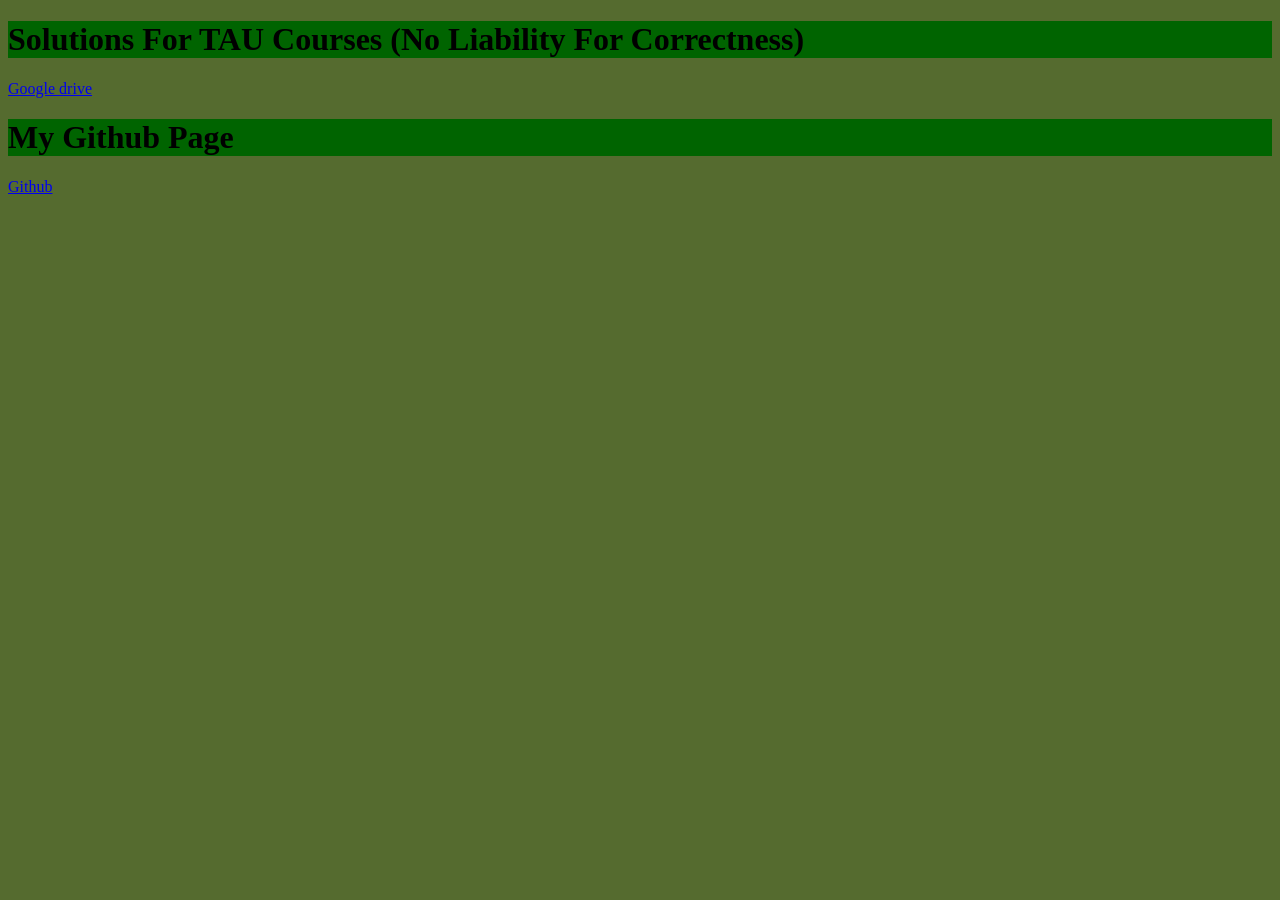
==== index.html @ 05673554 "created basic page layout" ====
<!DOCTYPE html>
<html lang = "en">
    <head>
        <title>My Page</title>
        
    </head>

    <body style="background-color:darkolivegreen;">
        <h1 style="background-color:darkgreen;">Solutions For TAU Courses (No Liability For Correctness)</h1>
        <a href="https://drive.google.com/drive/folders/1DNGox9jv0LTK2_VETH5hrgmLnrUMYe8k">Google drive</a> <br> 
        <h1 style="background-color:darkgreen;">My Github Page</h1>
        <a href="https://github.com/amitbahar">Github</a>
    </body>
</html>
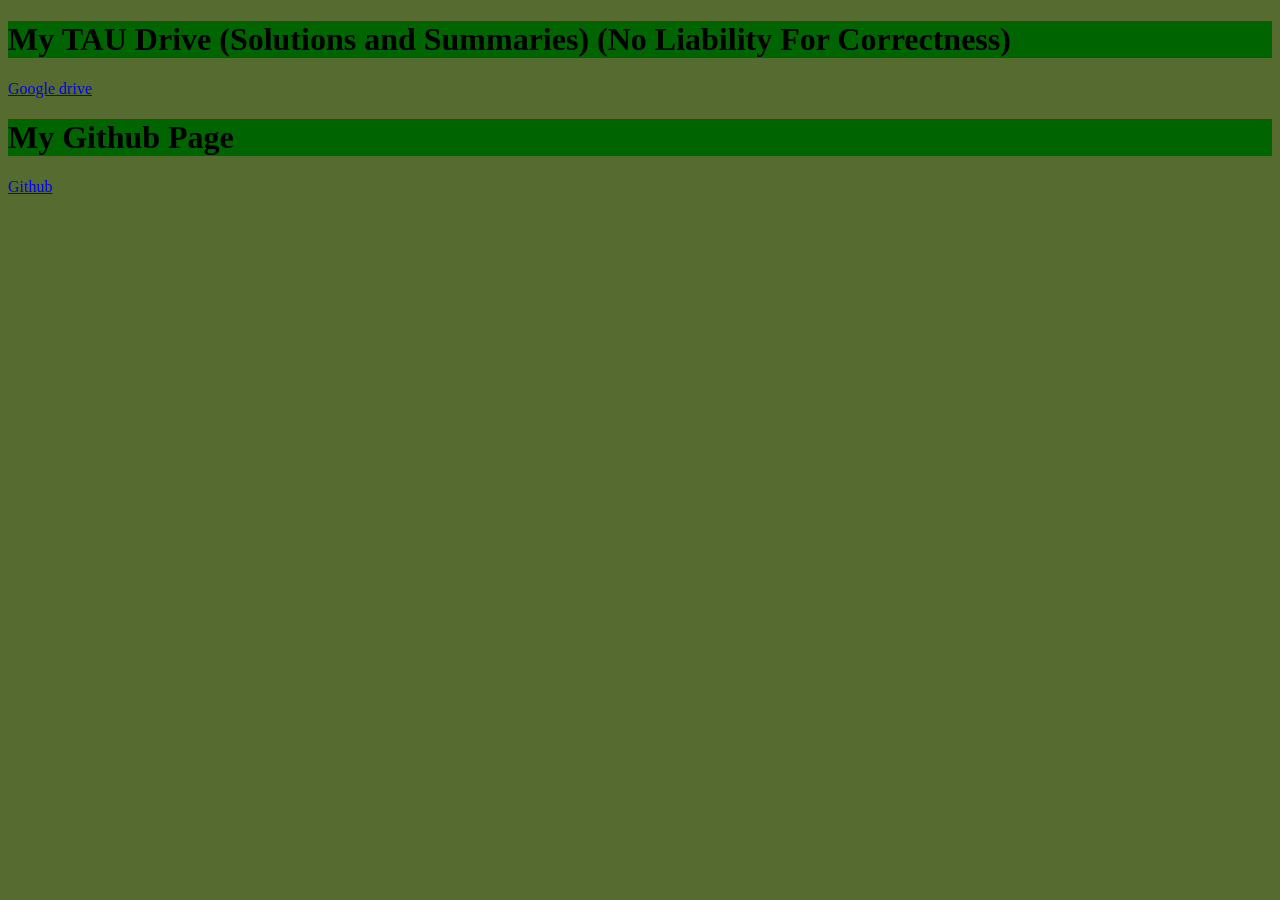
==== commit 93427911: "Update index.html" ====
--- a/index.html
+++ b/index.html
@@ -6,7 +6,7 @@
     </head>
 
     <body style="background-color:darkolivegreen;">
-        <h1 style="background-color:darkgreen;">Solutions For TAU Courses (No Liability For Correctness)</h1>
+        <h1 style="background-color:darkgreen;">My TAU Drive (Solutions and Summaries) (No Liability For Correctness)</h1>
         <a href="https://drive.google.com/drive/folders/1DNGox9jv0LTK2_VETH5hrgmLnrUMYe8k">Google drive</a> <br> 
         <h1 style="background-color:darkgreen;">My Github Page</h1>
         <a href="https://github.com/amitbahar">Github</a>
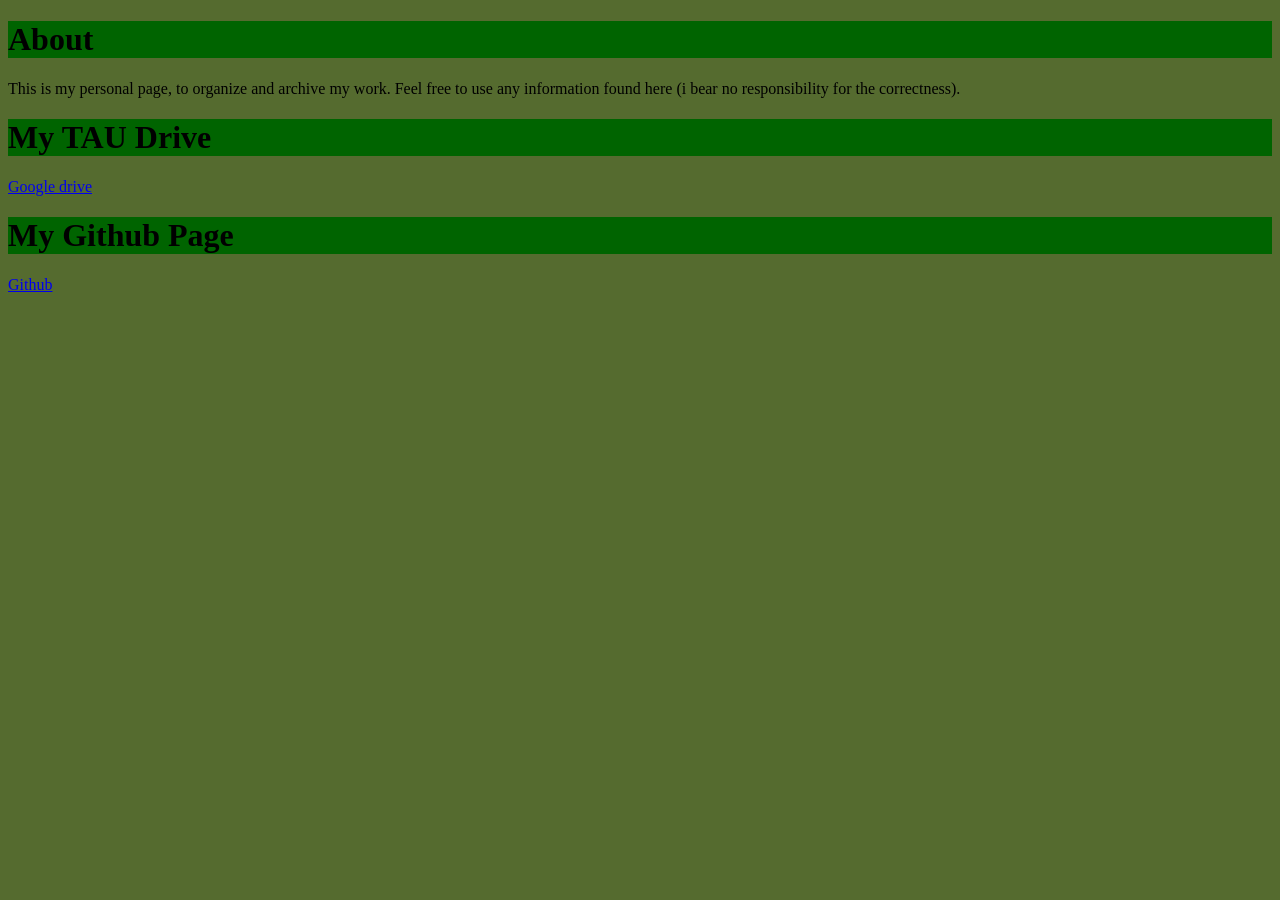
==== commit 8286d1a6: "added about section" ====
--- a/index.html
+++ b/index.html
@@ -2,11 +2,12 @@
 <html lang = "en">
     <head>
         <title>My Page</title>
-        
     </head>
 
     <body style="background-color:darkolivegreen;">
-        <h1 style="background-color:darkgreen;">My TAU Drive (Solutions and Summaries) (No Liability For Correctness)</h1>
+        <h1 style="background-color:darkgreen;">About</h1>
+        <p>This is my personal page, to organize and archive my work. Feel free to use any information found here (i bear no responsibility for the correctness).   </p>
+        <h1 style="background-color:darkgreen;">My TAU Drive </h1>
         <a href="https://drive.google.com/drive/folders/1DNGox9jv0LTK2_VETH5hrgmLnrUMYe8k">Google drive</a> <br> 
         <h1 style="background-color:darkgreen;">My Github Page</h1>
         <a href="https://github.com/amitbahar">Github</a>
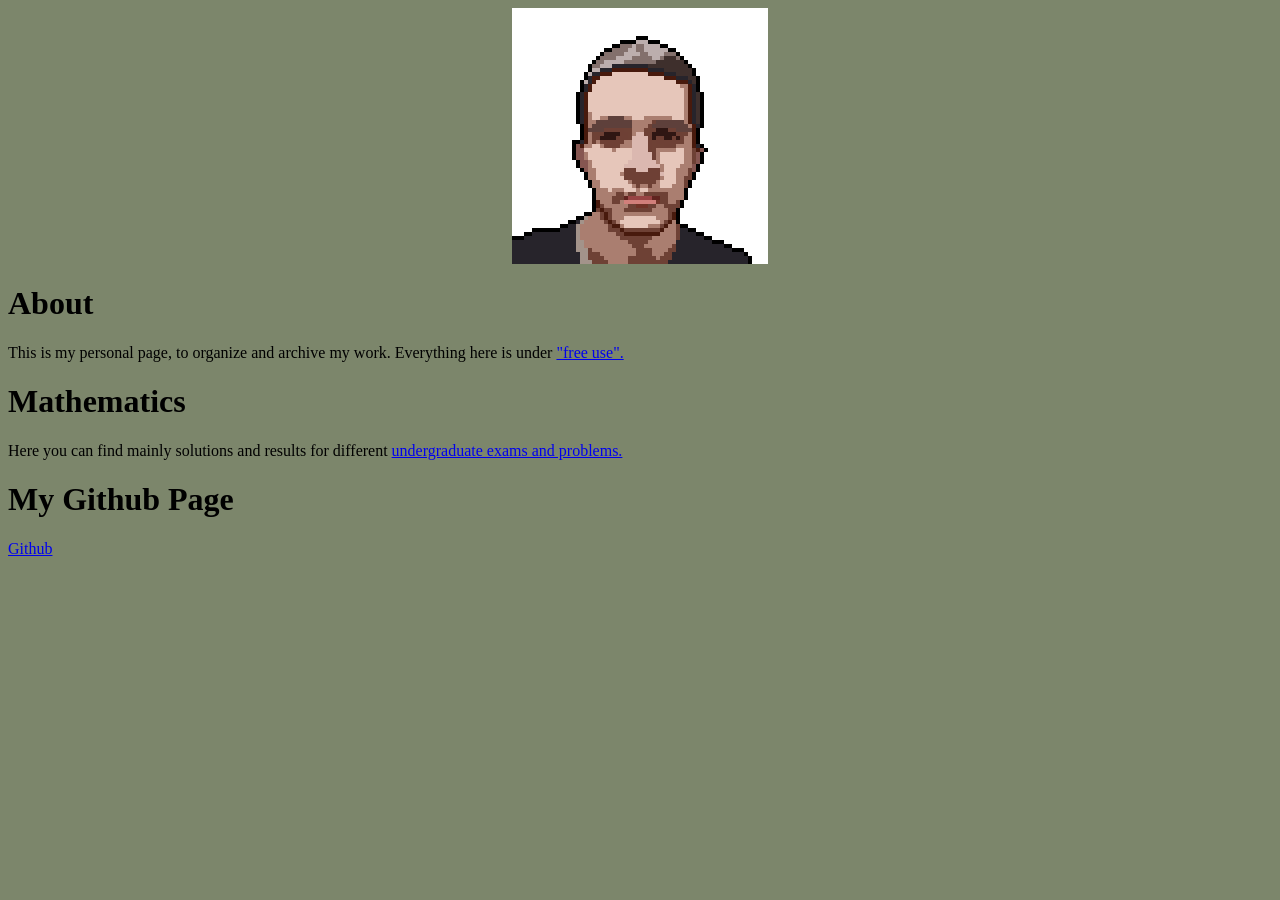
==== commit b5f4fcf8: "modified the site a bit" ====
--- a/index.html
+++ b/index.html
@@ -1,15 +1,18 @@
 <!DOCTYPE html>
 <html lang = "en">
     <head>
-        <title>My Page</title>
+        <title>My Personal Archive Site</title>
     </head>
 
-    <body style="background-color:darkolivegreen;">
-        <h1 style="background-color:darkgreen;">About</h1>
-        <p>This is my personal page, to organize and archive my work. Feel free to use any information found here (i bear no responsibility for the correctness).   </p>
-        <h1 style="background-color:darkgreen;">My TAU Drive </h1>
-        <a href="https://drive.google.com/drive/folders/1DNGox9jv0LTK2_VETH5hrgmLnrUMYe8k">Google drive</a> <br> 
-        <h1 style="background-color:darkgreen;">My Github Page</h1>
+    <body style="background-color:rgb(124, 134, 107);">
+        <div style="text-align: center;">
+            <img src="icon.png" alt="Centered Image" align="middle">
+        </div>
+        <h1>About</h1>
+        <p>This is my personal page, to organize and archive my work. Everything here is under <a href="https://en.wikipedia.org/wiki/Free_content">"free use".</a></p>
+        <h1>Mathematics </h1>
+        Here you can find mainly solutions and results for different <a href="mathematics.html">undergraduate exams and problems.</a><br> 
+        <h1>My Github Page</h1>
         <a href="https://github.com/amitbahar">Github</a>
     </body>
 </html>
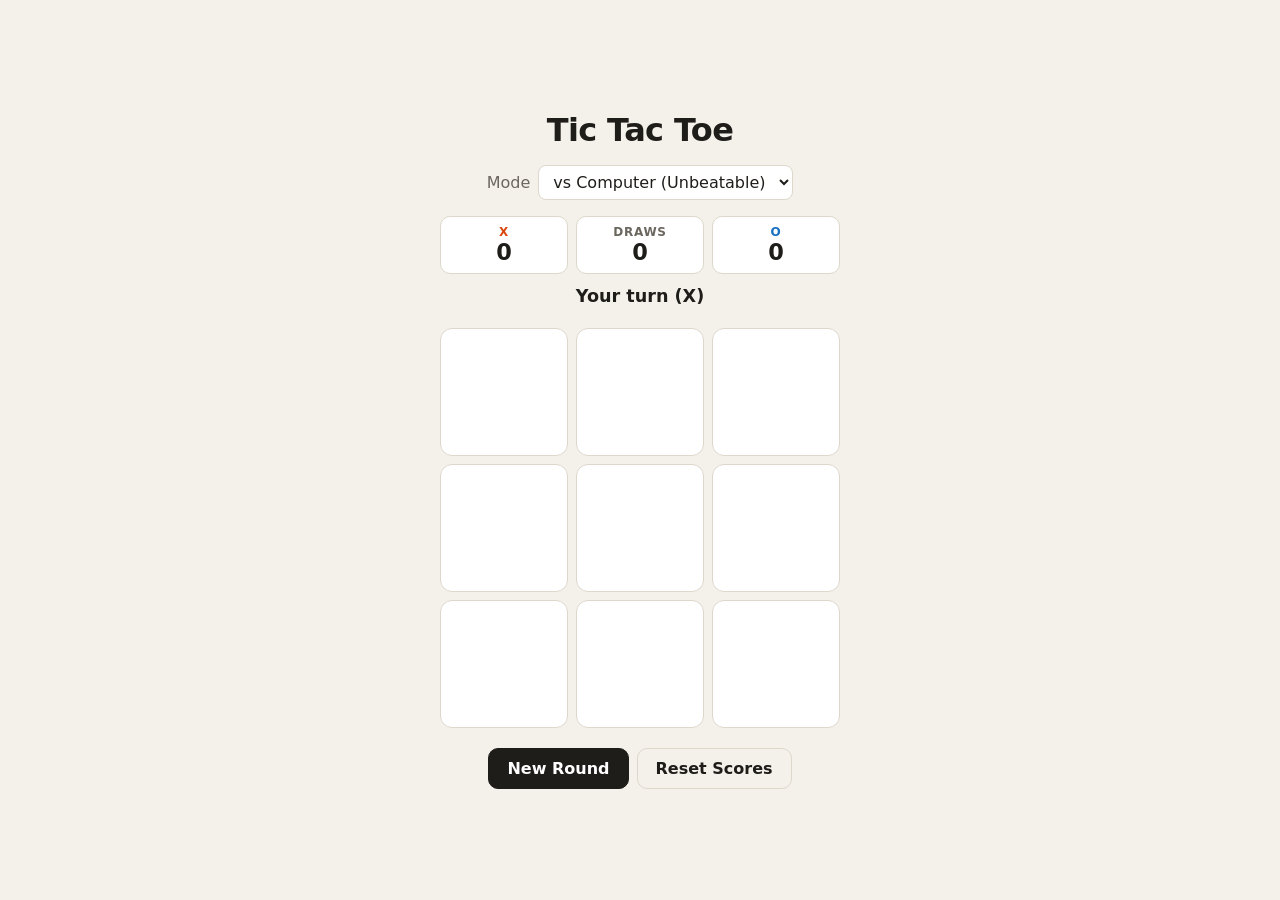
==== commit b835f02a: "Add interactive Tic Tac Toe game Co-Authored-By: Claude Opus 5.5 <noreply@anthropic.com>" ====
--- a/index.html
+++ b/index.html
@@ -1,18 +1,40 @@
 <!DOCTYPE html>
-<html lang = "en">
-    <head>
-        <title>My Personal Archive Site</title>
-    </head>
+<html lang="en">
+<head>
+  <meta charset="UTF-8">
+  <meta name="viewport" content="width=device-width, initial-scale=1.0">
+  <title>Tic Tac Toe</title>
+  <link rel="stylesheet" href="style.css">
+</head>
+<body>
+  <main class="app">
+    <h1>Tic Tac Toe</h1>
 
-    <body style="background-color:rgb(124, 134, 107);">
-        <div style="text-align: center;">
-            <img src="icon.png" alt="Centered Image" align="middle">
-        </div>
-        <h1>About</h1>
-        <p>This is my personal page, to organize and archive my work. Everything here is under <a href="https://en.wikipedia.org/wiki/Free_content">"free use".</a></p>
-        <h1>Mathematics </h1>
-        Here you can find mainly solutions and results for different <a href="mathematics.html">undergraduate exams and problems.</a><br> 
-        <h1>My Github Page</h1>
-        <a href="https://github.com/amitbahar">Github</a>
-    </body>
+    <div class="controls">
+      <label for="mode">Mode</label>
+      <select id="mode">
+        <option value="pvp">2 Players</option>
+        <option value="easy">vs Computer (Easy)</option>
+        <option value="hard" selected>vs Computer (Unbeatable)</option>
+      </select>
+    </div>
+
+    <div class="scoreboard">
+      <div class="score x"><span class="label">X</span><span id="score-x">0</span></div>
+      <div class="score draw"><span class="label">Draws</span><span id="score-draw">0</span></div>
+      <div class="score o"><span class="label">O</span><span id="score-o">0</span></div>
+    </div>
+
+    <p id="status" class="status" aria-live="polite"></p>
+
+    <div id="board" class="board" role="grid" aria-label="Tic Tac Toe board"></div>
+
+    <div class="actions">
+      <button id="restart">New Round</button>
+      <button id="reset-scores" class="secondary">Reset Scores</button>
+    </div>
+  </main>
+
+  <script src="script.js"></script>
+</body>
 </html>
--- a/style.css
+++ b/style.css
@@ -0,0 +1,169 @@
+:root {
+  --bg: #f4f1ea;
+  --surface: #ffffff;
+  --text: #1f1d1a;
+  --muted: #6b665e;
+  --border: #ddd7cc;
+  --x: #d9480f;
+  --o: #1971c2;
+  --win: #fff3bf;
+  --accent: #1f1d1a;
+  --accent-text: #ffffff;
+}
+
+@media (prefers-color-scheme: dark) {
+  :root {
+    --bg: #161514;
+    --surface: #222120;
+    --text: #f1eee8;
+    --muted: #a39e95;
+    --border: #3a3835;
+    --x: #ff8a50;
+    --o: #6cb4ff;
+    --win: #4a4220;
+    --accent: #f1eee8;
+    --accent-text: #161514;
+  }
+}
+
+* { box-sizing: border-box; }
+
+body {
+  margin: 0;
+  min-height: 100vh;
+  display: flex;
+  align-items: center;
+  justify-content: center;
+  background: var(--bg);
+  color: var(--text);
+  font-family: system-ui, -apple-system, "Segoe UI", Roboto, sans-serif;
+  padding: 16px;
+}
+
+.app {
+  width: 100%;
+  max-width: 400px;
+  text-align: center;
+}
+
+h1 {
+  margin: 0 0 16px;
+  font-size: 2rem;
+  letter-spacing: -0.02em;
+}
+
+.controls {
+  display: flex;
+  gap: 8px;
+  align-items: center;
+  justify-content: center;
+  margin-bottom: 16px;
+  color: var(--muted);
+}
+
+select {
+  font: inherit;
+  padding: 6px 10px;
+  border-radius: 8px;
+  border: 1px solid var(--border);
+  background: var(--surface);
+  color: var(--text);
+}
+
+.scoreboard {
+  display: grid;
+  grid-template-columns: repeat(3, 1fr);
+  gap: 8px;
+  margin-bottom: 12px;
+}
+
+.score {
+  background: var(--surface);
+  border: 1px solid var(--border);
+  border-radius: 10px;
+  padding: 8px;
+  display: flex;
+  flex-direction: column;
+  font-size: 1.4rem;
+  font-weight: 700;
+  font-variant-numeric: tabular-nums;
+}
+
+.score .label {
+  font-size: 0.75rem;
+  font-weight: 600;
+  color: var(--muted);
+  text-transform: uppercase;
+  letter-spacing: 0.06em;
+}
+
+.score.x .label { color: var(--x); }
+.score.o .label { color: var(--o); }
+
+.status {
+  min-height: 1.5em;
+  font-size: 1.1rem;
+  font-weight: 600;
+  margin: 8px 0 16px;
+}
+
+.board {
+  display: grid;
+  grid-template-columns: repeat(3, 1fr);
+  gap: 8px;
+  aspect-ratio: 1;
+  margin-bottom: 20px;
+}
+
+.cell {
+  background: var(--surface);
+  border: 1px solid var(--border);
+  border-radius: 12px;
+  font-size: clamp(2.5rem, 14vw, 4rem);
+  font-weight: 800;
+  color: var(--text);
+  cursor: pointer;
+  display: flex;
+  align-items: center;
+  justify-content: center;
+  transition: background 0.15s, transform 0.1s;
+}
+
+.cell:hover:not(:disabled) { background: var(--bg); }
+.cell:focus-visible { outline: 3px solid var(--o); outline-offset: 2px; }
+.cell:disabled { cursor: default; }
+.cell.x { color: var(--x); }
+.cell.o { color: var(--o); }
+.cell.win { background: var(--win); }
+
+.cell.x span, .cell.o span { animation: pop 0.2s ease-out; }
+
+@keyframes pop {
+  from { transform: scale(0.4); opacity: 0; }
+  to   { transform: scale(1);   opacity: 1; }
+}
+
+.actions {
+  display: flex;
+  gap: 8px;
+  justify-content: center;
+}
+
+button {
+  font: inherit;
+  font-weight: 600;
+  padding: 10px 18px;
+  border-radius: 10px;
+  border: 1px solid var(--accent);
+  background: var(--accent);
+  color: var(--accent-text);
+  cursor: pointer;
+}
+
+button.secondary {
+  background: transparent;
+  color: var(--text);
+  border-color: var(--border);
+}
+
+.actions button:hover { opacity: 0.85; }
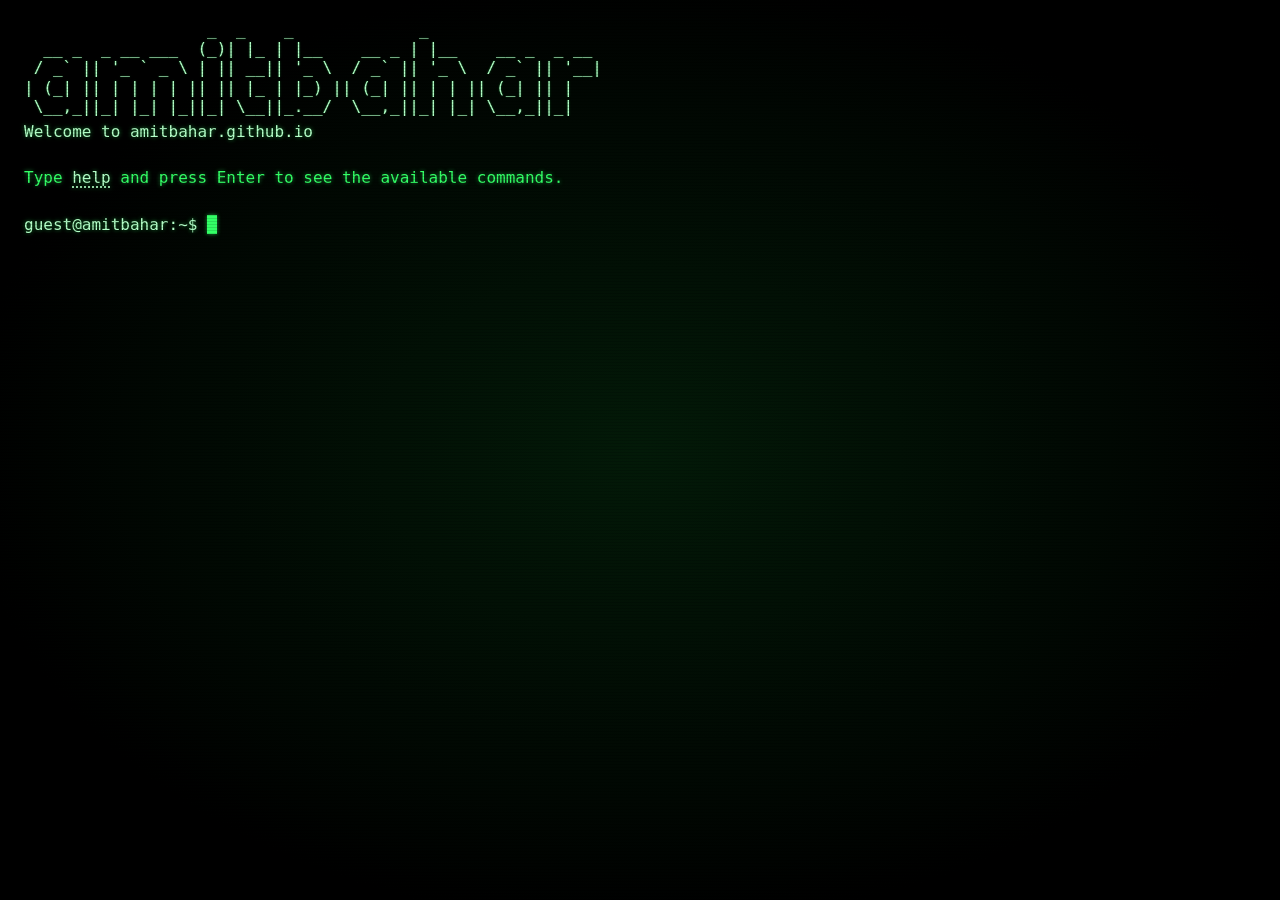
==== commit 90adcb57: "Turn homepage into a retro terminal with snake and tic tac toe Commands are registered via Terminal." ====
--- a/index.html
+++ b/index.html
@@ -2,39 +2,37 @@
 <html lang="en">
 <head>
   <meta charset="UTF-8">
-  <meta name="viewport" content="width=device-width, initial-scale=1.0">
-  <title>Tic Tac Toe</title>
-  <link rel="stylesheet" href="style.css">
+  <meta name="viewport" content="width=device-width, initial-scale=1.0, viewport-fit=cover">
+  <meta name="description" content="Amit Bahar's homepage: a retro terminal with games.">
+  <title>amitbahar — terminal</title>
+  <link rel="stylesheet" href="css/terminal.css">
+  <!-- Game styles: each game lives in its own folder under games/ -->
+  <link rel="stylesheet" href="games/tictactoe/tictactoe.css">
+  <link rel="stylesheet" href="games/snake/snake.css">
 </head>
 <body>
-  <main class="app">
-    <h1>Tic Tac Toe</h1>
+  <div class="crt">
+    <div id="screen" class="screen">
+      <div id="output" class="output"><pre class="banner" aria-label="amitbahar">                   _  _    _             _
+  __ _  _ __ ___  (_)| |_ | |__    __ _ | |__    __ _  _ __
+ / _` || &#x27;_ ` _ \ | || __|| &#x27;_ \  / _` || &#x27;_ \  / _` || &#x27;__|
+| (_| || | | | | || || |_ | |_) || (_| || | | || (_| || |
+ \__,_||_| |_| |_||_| \__||_.__/  \__,_||_| |_| \__,_||_|</pre></div>
+      <div id="input-line" class="input-line">
+        <span class="prompt">guest@amitbahar:~$</span>
+        <span class="typed" aria-hidden="true"><span id="typed-before"></span><span id="cursor" class="cursor"> </span><span id="typed-after"></span></span>
+        <input id="input" class="input" type="text" autocomplete="off" autocapitalize="off" autocorrect="off" spellcheck="false" aria-label="Terminal command">
+      </div>
+    </div>
+  </div>
+  <noscript><p class="noscript">This terminal needs JavaScript to run.</p></noscript>
 
-    <div class="controls">
-      <label for="mode">Mode</label>
-      <select id="mode">
-        <option value="pvp">2 Players</option>
-        <option value="easy">vs Computer (Easy)</option>
-        <option value="hard" selected>vs Computer (Unbeatable)</option>
-      </select>
-    </div>
+  <!-- Terminal core -->
+  <script src="js/terminal.js"></script>
 
-    <div class="scoreboard">
-      <div class="score x"><span class="label">X</span><span id="score-x">0</span></div>
-      <div class="score draw"><span class="label">Draws</span><span id="score-draw">0</span></div>
-      <div class="score o"><span class="label">O</span><span id="score-o">0</span></div>
-    </div>
-
-    <p id="status" class="status" aria-live="polite"></p>
-
-    <div id="board" class="board" role="grid" aria-label="Tic Tac Toe board"></div>
-
-    <div class="actions">
-      <button id="restart">New Round</button>
-      <button id="reset-scores" class="secondary">Reset Scores</button>
-    </div>
-  </main>
-
-  <script src="script.js"></script>
+  <!-- Commands: to add a new one, add its script here (see README.md) -->
+  <script src="games/tictactoe/tictactoe.js"></script>
+  <script src="games/snake/snake.js"></script>
+  <script src="js/commands/help.js"></script>
 </body>
 </html>
--- a/css/terminal.css
+++ b/css/terminal.css
@@ -0,0 +1,201 @@
+/* Classic green phosphor terminal. */
+:root {
+  --bg: #000;
+  --fg: #33ff66;
+  --fg-bright: #b4ffc8;
+  --fg-dim: #1f9940;
+  --fg-faint: #0f4d20;
+  --amber: #ffb000;
+  --error: #ff5f56;
+  --glow: 0 0 4px rgba(51, 255, 102, 0.55);
+  --font: "DejaVu Sans Mono", "Courier New", Courier, ui-monospace, Menlo, Consolas, monospace;
+}
+
+* { box-sizing: border-box; }
+
+html, body {
+  margin: 0;
+  height: 100%;
+  background: var(--bg);
+}
+
+body {
+  color: var(--fg);
+  font-family: var(--font);
+  font-size: 16px;
+  line-height: 1.45;
+  text-shadow: var(--glow);
+}
+
+/* Full-screen CRT with scanlines and a soft vignette. */
+.crt {
+  position: relative;
+  height: 100vh;
+  height: 100dvh;
+  background: radial-gradient(ellipse at center, #031a08 0%, #000 75%);
+  overflow: hidden;
+}
+
+.crt::after {
+  content: "";
+  position: absolute;
+  inset: 0;
+  pointer-events: none;
+  background: repeating-linear-gradient(
+    to bottom,
+    rgba(0, 0, 0, 0) 0,
+    rgba(0, 0, 0, 0) 2px,
+    rgba(0, 0, 0, 0.25) 3px
+  );
+}
+
+.screen {
+  height: 100%;
+  overflow-y: auto;
+  padding: 20px 24px 40px;
+  scrollbar-width: thin;
+  scrollbar-color: var(--fg-dim) transparent;
+}
+
+.line {
+  white-space: pre-wrap;
+  word-break: break-word;
+  min-height: 1.45em;
+}
+
+.muted { color: var(--fg-dim); }
+.bright { color: var(--fg-bright); }
+.error { color: var(--error); text-shadow: 0 0 4px rgba(255, 95, 86, 0.5); }
+.amber { color: var(--amber); text-shadow: 0 0 4px rgba(255, 176, 0, 0.5); }
+
+.banner {
+  margin: 0 0 4px;
+  font: inherit;
+  line-height: 1.2;
+  color: var(--fg-bright);
+  text-shadow: 0 0 2px rgba(51, 255, 102, 0.4);
+  white-space: pre;
+  overflow: hidden;
+}
+
+/* Prompt + input. The real <input> is invisible; we draw the text and a block cursor. */
+.input-line {
+  position: relative;
+  display: flex;
+  flex-wrap: wrap;
+  white-space: pre-wrap;
+  word-break: break-all;
+  cursor: text;
+}
+
+.input-line[hidden] { display: none; }
+
+.prompt { color: var(--fg-bright); margin-right: 1ch; white-space: pre; }
+
+.typed { flex: 1; min-width: 0; }
+
+.cursor {
+  background: var(--fg);
+  color: var(--bg);
+  text-shadow: none;
+  box-shadow: var(--glow);
+  animation: blink 1.06s steps(1) infinite;
+}
+
+.input-line:not(.focused) .cursor {
+  background: transparent;
+  color: inherit;
+  outline: 1px solid var(--fg);
+  outline-offset: -1px;
+  animation: none;
+}
+
+@keyframes blink { 50% { background: transparent; color: inherit; box-shadow: none; } }
+
+.input {
+  position: absolute;
+  inset: 0;
+  width: 100%;
+  opacity: 0;
+  border: 0;
+  padding: 0;
+  font: inherit;
+  font-size: 16px; /* prevents iOS zoom on focus */
+  background: transparent;
+  color: transparent;
+  caret-color: transparent;
+}
+
+/* Buttons rendered as terminal text. */
+.term-btn {
+  font: inherit;
+  color: var(--fg);
+  text-shadow: inherit;
+  background: transparent;
+  border: 1px solid var(--fg-dim);
+  border-radius: 0;
+  padding: 1px 8px;
+  cursor: pointer;
+}
+
+.term-btn:hover { background: var(--fg); color: var(--bg); text-shadow: none; }
+
+.cmd-link {
+  font: inherit;
+  color: var(--fg-bright);
+  text-shadow: inherit;
+  background: none;
+  border: 0;
+  padding: 0;
+  text-decoration: underline dotted;
+  text-underline-offset: 3px;
+  cursor: pointer;
+}
+
+.cmd-link:hover { background: var(--fg); color: var(--bg); text-shadow: none; }
+
+.help-table {
+  display: grid;
+  grid-template-columns: max-content 1fr;
+  gap: 2px 3ch;
+  margin: 4px 0 4px 2ch;
+}
+
+/* Interactive apps (games). */
+.app {
+  margin: 6px 0 12px;
+  padding: 12px 14px;
+  border: 1px dashed var(--fg-dim);
+  max-width: 560px;
+}
+
+.app.app-done { opacity: 0.5; }
+
+.app-title {
+  color: var(--fg-bright);
+  letter-spacing: 0.3em;
+  margin-bottom: 8px;
+}
+
+.app-actions {
+  display: flex;
+  flex-wrap: wrap;
+  gap: 8px;
+  margin: 10px 0 6px;
+}
+
+.menu-row { margin: 4px 0; }
+
+.hint { font-size: 0.85em; }
+
+.noscript { color: var(--fg); padding: 24px; }
+
+@media (max-width: 600px) {
+  body { font-size: 14px; }
+  .screen { padding: 12px 12px 32px; }
+  .banner { font-size: 9px; }
+}
+
+@media (prefers-reduced-motion: reduce) {
+  .cursor { animation: none; }
+}
--- a/games/tictactoe/tictactoe.css
+++ b/games/tictactoe/tictactoe.css
@@ -0,0 +1,32 @@
+.ttt-board {
+  display: grid;
+  grid-template-columns: repeat(3, 64px);
+  grid-auto-rows: 64px;
+  gap: 4px;
+  margin: 10px 0;
+}
+
+.ttt-cell {
+  padding: 0;
+  font-size: 30px;
+  font-weight: 700;
+}
+
+.ttt-cell.empty {
+  font-size: 13px;
+  color: var(--fg-faint);
+  text-shadow: none;
+}
+
+.ttt-cell.o { color: var(--amber); text-shadow: 0 0 6px rgba(255, 176, 0, 0.6); }
+.ttt-cell.x { color: var(--fg-bright); text-shadow: 0 0 6px rgba(51, 255, 102, 0.8); }
+
+.ttt-cell.win {
+  background: var(--fg);
+  color: var(--bg);
+  text-shadow: none;
+}
+
+.ttt-cell.cursor { outline: 2px solid var(--fg-bright); outline-offset: -4px; }
+
+.ttt-status { min-height: 1.45em; }
--- a/games/snake/snake.css
+++ b/games/snake/snake.css
@@ -0,0 +1,53 @@
+.snake-board {
+  display: grid;
+  grid-template-columns: repeat(var(--cols), 1fr);
+  width: min(100%, 480px);
+  margin: 8px 0;
+  border: 1px solid var(--fg);
+  box-shadow: var(--glow), inset 0 0 12px rgba(51, 255, 102, 0.15);
+  touch-action: none;
+  user-select: none;
+}
+
+.snake-cell { min-width: 0; }
+
+.snake-cell.body {
+  background: var(--fg-dim);
+  box-shadow: inset 0 0 0 1px var(--bg);
+}
+
+.snake-cell.head {
+  background: var(--fg-bright);
+  box-shadow: inset 0 0 0 1px var(--bg), 0 0 6px var(--fg);
+}
+
+.snake-cell.food {
+  background: var(--amber);
+  border-radius: 50%;
+  transform: scale(0.7);
+  box-shadow: 0 0 8px var(--amber);
+}
+
+.snake-board.crashed { border-color: var(--error); }
+.snake-board.crashed .head { background: var(--error); box-shadow: 0 0 8px var(--error); }
+
+.snake-status { min-height: 1.45em; }
+
+/* Touch arrows: only on devices without a fine pointer. */
+.snake-pad {
+  display: none;
+  grid-template-columns: repeat(3, 56px);
+  grid-template-rows: repeat(2, 48px);
+  gap: 6px;
+  margin: 10px 0;
+}
+
+.snake-pad .term-btn { font-size: 20px; padding: 0; touch-action: none; }
+.snake-pad .pad-up { grid-column: 2; grid-row: 1; }
+.snake-pad .pad-left { grid-column: 1; grid-row: 2; }
+.snake-pad .pad-down { grid-column: 2; grid-row: 2; }
+.snake-pad .pad-right { grid-column: 3; grid-row: 2; }
+
+@media (pointer: coarse) {
+  .snake-pad { display: grid; }
+}
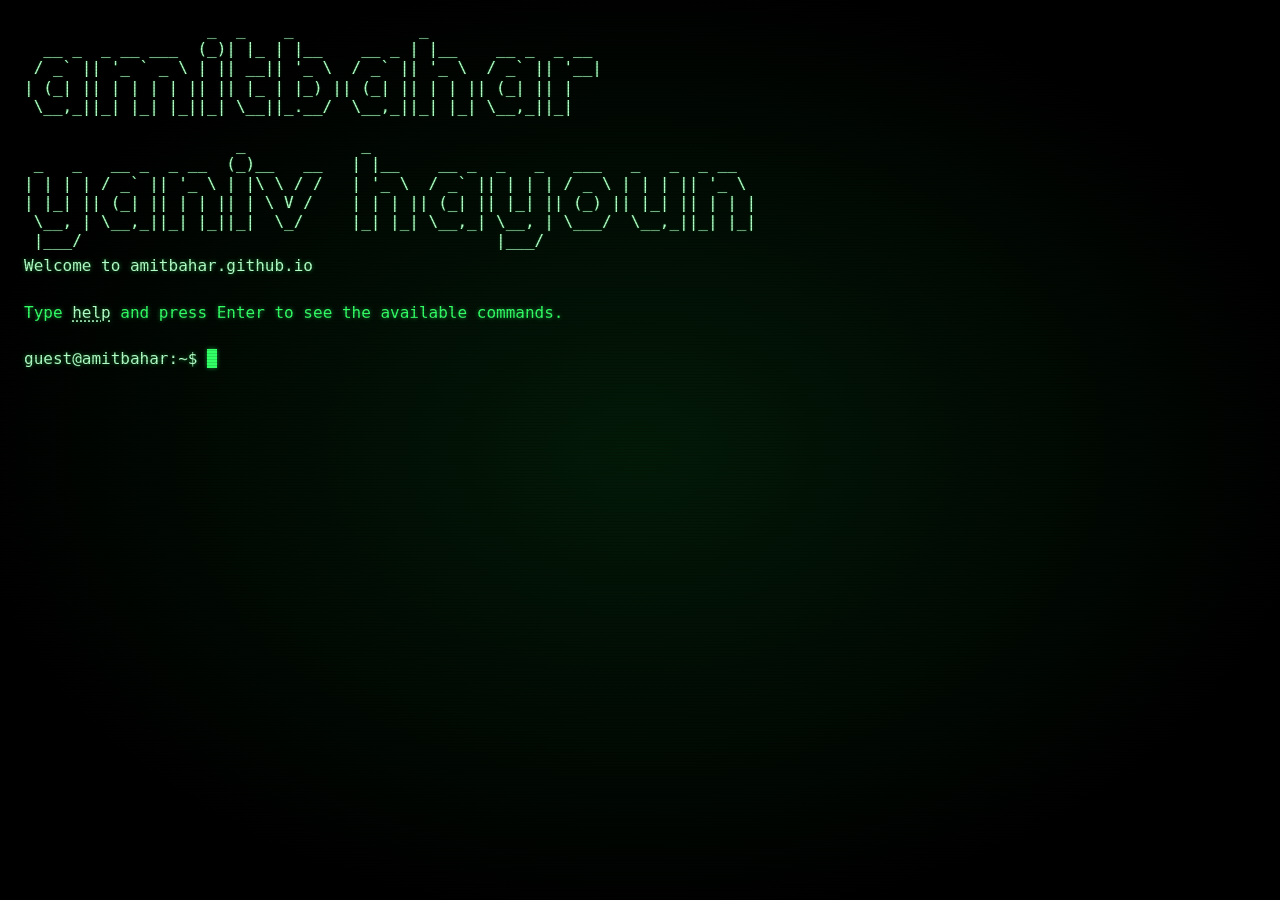
==== commit 224665a9: "Add 2048, hangman and guess games; add Yaniv Hayoun to the title Co-Authored-By: Claude Opus 5.5 <no" ====
--- a/index.html
+++ b/index.html
@@ -3,21 +3,31 @@
 <head>
   <meta charset="UTF-8">
   <meta name="viewport" content="width=device-width, initial-scale=1.0, viewport-fit=cover">
-  <meta name="description" content="Amit Bahar's homepage: a retro terminal with games.">
-  <title>amitbahar — terminal</title>
+  <meta name="description" content="Amit Bahar &amp; Yaniv Hayoun: a retro terminal with games.">
+  <title>Amit Bahar &amp; Yaniv Hayoun — terminal</title>
   <link rel="stylesheet" href="css/terminal.css">
   <!-- Game styles: each game lives in its own folder under games/ -->
   <link rel="stylesheet" href="games/tictactoe/tictactoe.css">
   <link rel="stylesheet" href="games/snake/snake.css">
+  <link rel="stylesheet" href="games/2048/2048.css">
+  <link rel="stylesheet" href="games/hangman/hangman.css">
+  <link rel="stylesheet" href="games/guess/guess.css">
 </head>
 <body>
   <div class="crt">
     <div id="screen" class="screen">
-      <div id="output" class="output"><pre class="banner" aria-label="amitbahar">                   _  _    _             _
+      <div id="output" class="output"><pre class="banner" aria-label="amitbahar, Yaniv Hayoun">                   _  _    _             _
   __ _  _ __ ___  (_)| |_ | |__    __ _ | |__    __ _  _ __
  / _` || &#x27;_ ` _ \ | || __|| &#x27;_ \  / _` || &#x27;_ \  / _` || &#x27;__|
 | (_| || | | | | || || |_ | |_) || (_| || | | || (_| || |
- \__,_||_| |_| |_||_| \__||_.__/  \__,_||_| |_| \__,_||_|</pre></div>
+ \__,_||_| |_| |_||_| \__||_.__/  \__,_||_| |_| \__,_||_|
+
+                      _            _
+ _   _   __ _  _ __  (_)__   __   | |__    __ _  _   _   ___   _   _  _ __
+| | | | / _` || &#x27;_ \ | |\ \ / /   | &#x27;_ \  / _` || | | | / _ \ | | | || &#x27;_ \
+| |_| || (_| || | | || | \ V /    | | | || (_| || |_| || (_) || |_| || | | |
+ \__, | \__,_||_| |_||_|  \_/     |_| |_| \__,_| \__, | \___/  \__,_||_| |_|
+ |___/                                           |___/</pre></div>
       <div id="input-line" class="input-line">
         <span class="prompt">guest@amitbahar:~$</span>
         <span class="typed" aria-hidden="true"><span id="typed-before"></span><span id="cursor" class="cursor"> </span><span id="typed-after"></span></span>
@@ -33,6 +43,9 @@
   <!-- Commands: to add a new one, add its script here (see README.md) -->
   <script src="games/tictactoe/tictactoe.js"></script>
   <script src="games/snake/snake.js"></script>
+  <script src="games/2048/2048.js"></script>
+  <script src="games/hangman/hangman.js"></script>
+  <script src="games/guess/guess.js"></script>
   <script src="js/commands/help.js"></script>
 </body>
 </html>
--- a/css/terminal.css
+++ b/css/terminal.css
@@ -71,6 +71,7 @@
 .banner {
   margin: 0 0 4px;
   font: inherit;
+  font-size: min(1em, 2vw); /* 76 columns wide: shrink to fit phones */
   line-height: 1.2;
   color: var(--fg-bright);
   text-shadow: 0 0 2px rgba(51, 255, 102, 0.4);
@@ -193,7 +194,6 @@
 @media (max-width: 600px) {
   body { font-size: 14px; }
   .screen { padding: 12px 12px 32px; }
-  .banner { font-size: 9px; }
 }
 
 @media (prefers-reduced-motion: reduce) {
--- a/games/2048/2048.css
+++ b/games/2048/2048.css
@@ -0,0 +1,49 @@
+.g2048-board {
+  display: grid;
+  grid-template-columns: repeat(4, 1fr);
+  grid-template-rows: repeat(4, 1fr);
+  gap: 6px;
+  width: min(100%, 320px);
+  aspect-ratio: 1;
+  margin: 8px 0;
+  padding: 6px;
+  border: 1px solid var(--fg);
+  box-shadow: var(--glow), inset 0 0 12px rgba(51, 255, 102, 0.15);
+  touch-action: none;
+  user-select: none;
+}
+
+.g2048-board.over { border-color: var(--error); }
+
+.g2048-tile {
+  display: flex;
+  align-items: center;
+  justify-content: center;
+  min-width: 0;
+  border: 1px dashed var(--fg-faint);
+  font-size: 24px;
+  font-weight: 700;
+}
+
+/* tier = log2(value): 2 -> 1, 4 -> 2, ... 2048 -> 11 */
+.g2048-tile[data-tier="1"],
+.g2048-tile[data-tier="2"] { border: 1px solid var(--fg-dim); }
+.g2048-tile[data-tier="3"],
+.g2048-tile[data-tier="4"] { border: 1px solid var(--fg); background: rgba(51, 255, 102, 0.12); }
+.g2048-tile[data-tier="5"],
+.g2048-tile[data-tier="6"] { border: 1px solid var(--fg); background: rgba(51, 255, 102, 0.28); color: var(--fg-bright); }
+.g2048-tile[data-tier="7"],
+.g2048-tile[data-tier="8"],
+.g2048-tile[data-tier="9"] { border: 1px solid var(--fg-bright); background: var(--fg); color: var(--bg); text-shadow: none; box-shadow: var(--glow); }
+.g2048-tile[data-tier="10"],
+.g2048-tile[data-tier="11"],
+.g2048-tile[data-tier="12"] { border: 1px solid var(--amber); background: var(--amber); color: var(--bg); text-shadow: none; box-shadow: 0 0 10px var(--amber); }
+
+.g2048-tile[data-tier="7"],
+.g2048-tile[data-tier="8"],
+.g2048-tile[data-tier="9"] { font-size: 20px; }
+.g2048-tile[data-tier="10"],
+.g2048-tile[data-tier="11"],
+.g2048-tile[data-tier="12"] { font-size: 16px; }
+
+.g2048-status { min-height: 1.45em; }
--- a/games/hangman/hangman.css
+++ b/games/hangman/hangman.css
@@ -0,0 +1,42 @@
+.hangman-art {
+  margin: 4px 0 8px;
+  font: inherit;
+  line-height: 1.2;
+}
+
+.hangman-art.lost { color: var(--error); text-shadow: 0 0 4px rgba(255, 95, 86, 0.5); }
+
+.hangman-word {
+  font-size: 1.5em;
+  letter-spacing: 0.1em;
+  color: var(--fg-bright);
+  margin-bottom: 4px;
+}
+
+.hangman-status { min-height: 1.45em; margin-top: 4px; }
+
+.hangman-keys {
+  display: grid;
+  grid-template-columns: repeat(13, minmax(0, 2.2em));
+  gap: 4px;
+  margin: 10px 0 4px;
+}
+
+.hangman-key { padding: 4px 0; }
+
+.hangman-key.used {
+  color: var(--fg-faint);
+  border-color: var(--fg-faint);
+  text-shadow: none;
+  text-decoration: line-through;
+}
+
+.hangman-key.used.hit {
+  color: var(--fg-bright);
+  border-color: var(--fg);
+  text-decoration: none;
+}
+
+@media (max-width: 600px) {
+  .hangman-keys { grid-template-columns: repeat(7, minmax(0, 1fr)); }
+}
--- a/games/guess/guess.css
+++ b/games/guess/guess.css
@@ -0,0 +1,18 @@
+.guess-log { margin: 8px 0 4px; }
+
+.guess-entry { color: var(--fg-bright); }
+
+/* Number pad: only on devices without a fine pointer. */
+.guess-pad {
+  display: none;
+  grid-template-columns: repeat(3, 56px);
+  grid-auto-rows: 44px;
+  gap: 6px;
+  margin: 10px 0;
+}
+
+.guess-pad .term-btn { font-size: 18px; padding: 0; }
+
+@media (pointer: coarse) {
+  .guess-pad { display: grid; }
+}
